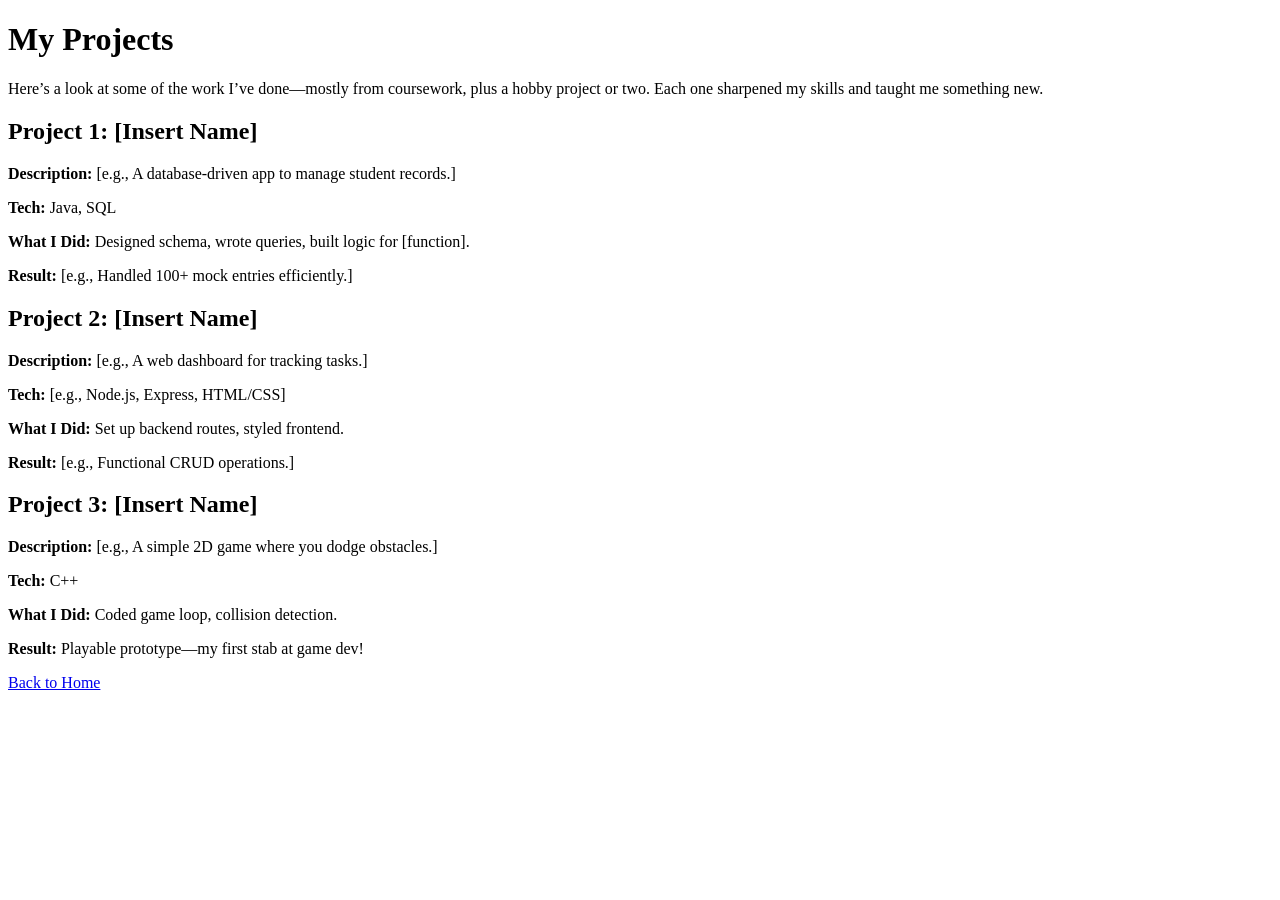
==== projects.html @ 298356f2 "first commit = swag" ====
<!DOCTYPE html>
<html>
<head>
    <title>Projects - Chris Jacobs Jr.</title>
</head>
<body>
    <h1>My Projects</h1>
    <p>Here’s a look at some of the work I’ve done—mostly from coursework, plus a hobby project or two. Each one sharpened my skills and taught me something new.</p>

    <h2 id="project1">Project 1: [Insert Name]</h2>
    <p><strong>Description:</strong> [e.g., A database-driven app to manage student records.]</p>
    <p><strong>Tech:</strong> Java, SQL</p>
    <p><strong>What I Did:</strong> Designed schema, wrote queries, built logic for [function].</p>
    <p><strong>Result:</strong> [e.g., Handled 100+ mock entries efficiently.]</p>

    <h2 id="project2">Project 2: [Insert Name]</h2>
    <p><strong>Description:</strong> [e.g., A web dashboard for tracking tasks.]</p>
    <p><strong>Tech:</strong> [e.g., Node.js, Express, HTML/CSS]</p>
    <p><strong>What I Did:</strong> Set up backend routes, styled frontend.</p>
    <p><strong>Result:</strong> [e.g., Functional CRUD operations.]</p>

    <h2 id="project3">Project 3: [Insert Name]</h2>
    <p><strong>Description:</strong> [e.g., A simple 2D game where you dodge obstacles.]</p>
    <p><strong>Tech:</strong> C++</p>
    <p><strong>What I Did:</strong> Coded game loop, collision detection.</p>
    <p><strong>Result:</strong> Playable prototype—my first stab at game dev!</p>

    <p><a href="index.html">Back to Home</a></p>
</body>
</html>
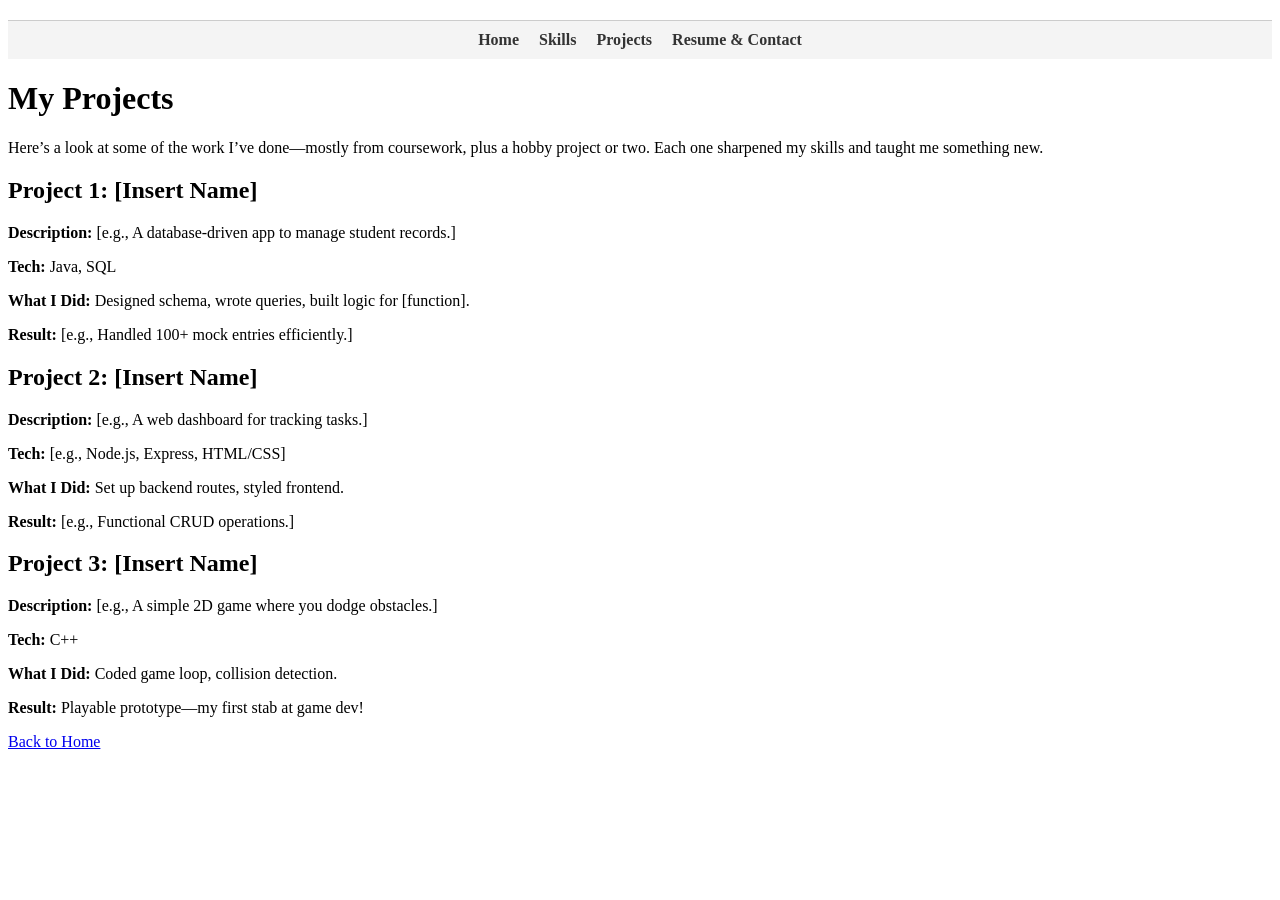
==== commit 6d4c52f2: "Added home bar" ====
--- a/projects.html
+++ b/projects.html
@@ -2,8 +2,15 @@
 <html>
 <head>
     <title>Projects - Chris Jacobs Jr.</title>
+    <link rel="stylesheet" href="css/style.css">
 </head>
 <body>
+    <div class="home-bar">
+        <a href="index.html">Home</a>
+        <a href="skills.html">Skills</a>
+        <a href="projects.html">Projects</a>
+        <a href="resume.html">Resume & Contact</a>
+    </div>
     <h1>My Projects</h1>
     <p>Here’s a look at some of the work I’ve done—mostly from coursework, plus a hobby project or two. Each one sharpened my skills and taught me something new.</p>
 
--- a/css/style.css
+++ b/css/style.css
@@ -0,0 +1,20 @@
+
+.home-bar {
+    display: flex;
+    justify-content: center;
+    gap: 20px;
+    margin-top: 20px;
+    padding: 10px;
+    background-color: #f4f4f4;
+    border-top: 1px solid #ccc;
+}
+
+.home-bar a {
+    text-decoration: none;
+    color: #333;
+    font-weight: bold;
+}
+
+.home-bar a:hover {
+    color: #007BFF;
+}
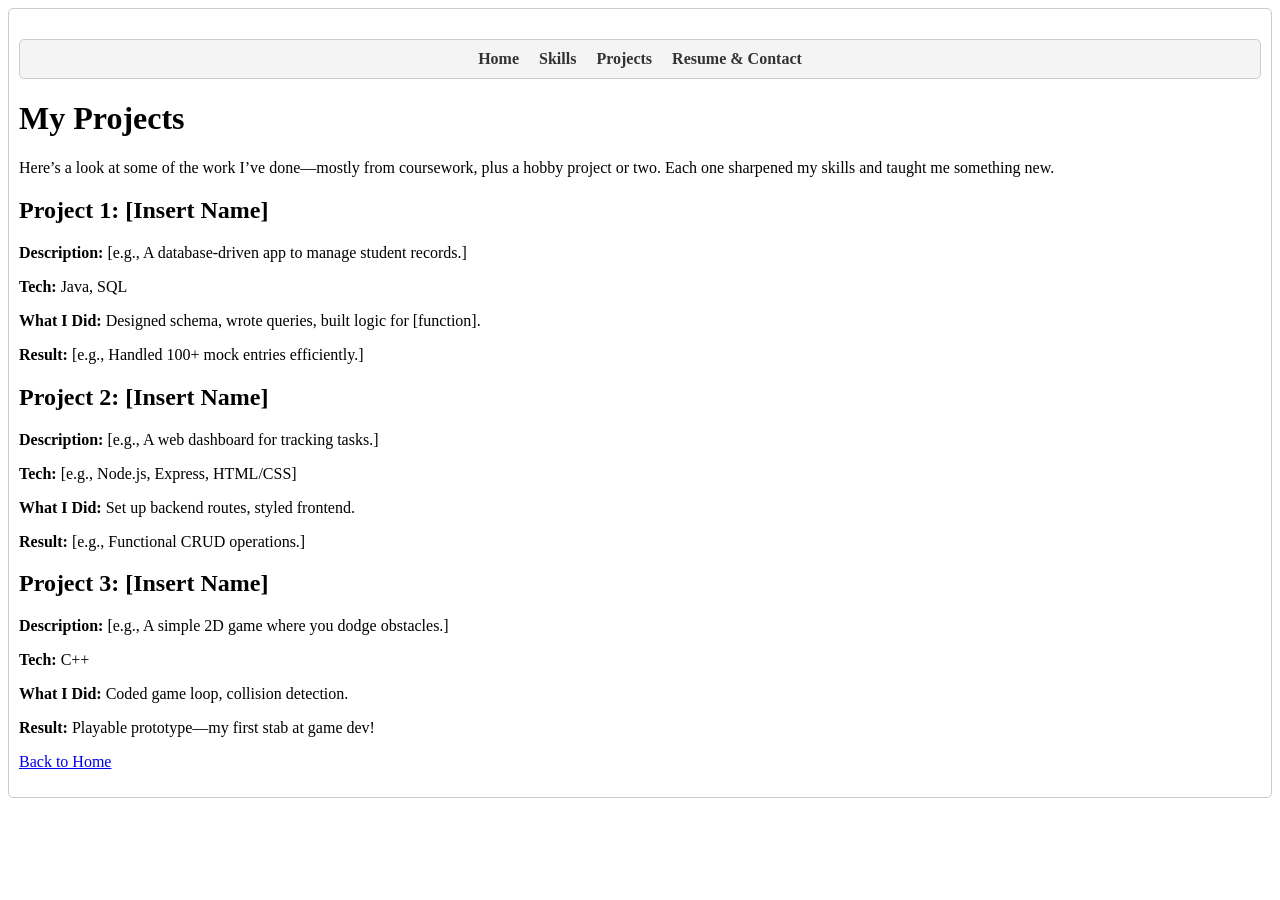
==== commit f0e00350: "Added information to the skills page" ====
--- a/projects.html
+++ b/projects.html
@@ -13,6 +13,9 @@
     </div>
     <h1>My Projects</h1>
     <p>Here’s a look at some of the work I’ve done—mostly from coursework, plus a hobby project or two. Each one sharpened my skills and taught me something new.</p>
+
+    <!-- TODO: Add a search bar or tags or something so that viewers can
+     narrow down projects by skillset. -->
 
     <h2 id="project1">Project 1: [Insert Name]</h2>
     <p><strong>Description:</strong> [e.g., A database-driven app to manage student records.]</p>
--- a/css/style.css
+++ b/css/style.css
@@ -1,3 +1,8 @@
+body {
+    border: 1px solid #ccc;
+    border-radius: 5px;
+    padding: 10px;
+}
 
 .home-bar {
     display: flex;
@@ -6,7 +11,8 @@
     margin-top: 20px;
     padding: 10px;
     background-color: #f4f4f4;
-    border-top: 1px solid #ccc;
+    border: 1px solid #ccc;
+    border-radius: 5px;
 }
 
 .home-bar a {
@@ -18,3 +24,37 @@
 .home-bar a:hover {
     color: #007BFF;
 }
+
+.github-activity {
+    margin-top: 40px;
+    padding: 20px;
+    background-color: #f9f9f9;
+    border: 1px solid #ddd;
+    border-radius: 5px;
+}
+
+.github-activity h2 {
+    font-size: 1.5em;
+    margin-bottom: 15px;
+    color: #333;
+}
+
+.activity-list {
+    list-style-type: none;
+    padding: 0;
+}
+
+.activity-item {
+    margin-bottom: 10px;
+    font-size: 1em;
+    color: #555;
+}
+
+.activity-item .repo-name {
+    font-weight: bold;
+    color: #007BFF;
+}
+
+.activity-item .repo-name:hover {
+    text-decoration: underline;
+}
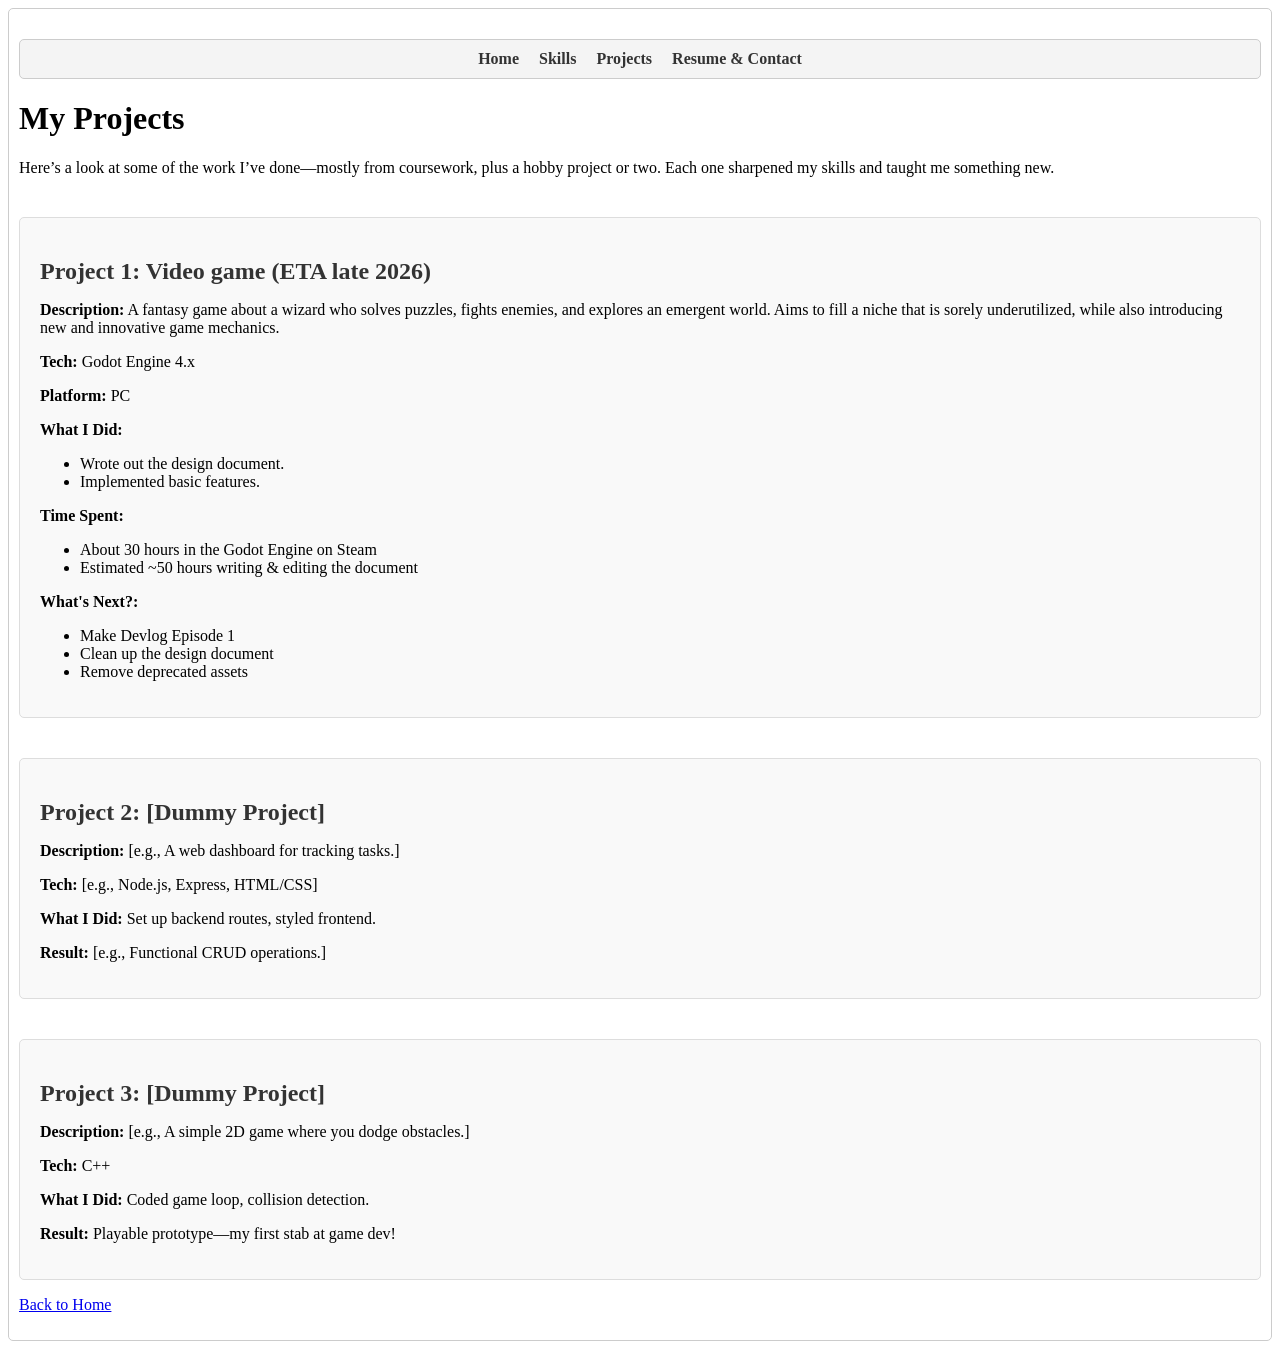
==== commit 5f88a53e: "Filled in project 1 of the projects page. Make it look prettier" ====
--- a/projects.html
+++ b/projects.html
@@ -17,23 +17,44 @@
     <!-- TODO: Add a search bar or tags or something so that viewers can
      narrow down projects by skillset. -->
 
-    <h2 id="project1">Project 1: [Insert Name]</h2>
-    <p><strong>Description:</strong> [e.g., A database-driven app to manage student records.]</p>
-    <p><strong>Tech:</strong> Java, SQL</p>
-    <p><strong>What I Did:</strong> Designed schema, wrote queries, built logic for [function].</p>
-    <p><strong>Result:</strong> [e.g., Handled 100+ mock entries efficiently.]</p>
+    <div class="content-box">
+        <h2 id="project1">Project 1: Video game (ETA late 2026)</h2>
+        <p><strong>Description:</strong> A fantasy game about a wizard who solves puzzles, fights enemies, and explores an emergent world. Aims to fill a niche that is sorely underutilized, while also introducing new and innovative game mechanics.</p>
+        <p><strong>Tech:</strong> Godot Engine 4.x</p>
+        <p><strong>Platform:</strong> PC</p>
+        <p><strong>What I Did:</strong></p>
+        <ul>
+            <li>Wrote out the design document.</li>
+            <li>Implemented basic features.</li>
+        </ul>
+        <p><strong>Time Spent:</strong></p>
+        <ul>
+            <li>About 30 hours in the Godot Engine on Steam</li>
+            <li>Estimated ~50 hours writing & editing the document</li>
+        </ul>
+        <p><strong>What's Next?:</strong></p>
+        <ul>
+            <li>Make Devlog Episode 1</li>
+            <li>Clean up the design document</li>
+            <li>Remove deprecated assets</li>
+        </ul>
+    </div>
 
-    <h2 id="project2">Project 2: [Insert Name]</h2>
-    <p><strong>Description:</strong> [e.g., A web dashboard for tracking tasks.]</p>
-    <p><strong>Tech:</strong> [e.g., Node.js, Express, HTML/CSS]</p>
-    <p><strong>What I Did:</strong> Set up backend routes, styled frontend.</p>
-    <p><strong>Result:</strong> [e.g., Functional CRUD operations.]</p>
+    <div class="content-box">
+        <h2 id="project2">Project 2: [Dummy Project]</h2>
+        <p><strong>Description:</strong> [e.g., A web dashboard for tracking tasks.]</p>
+        <p><strong>Tech:</strong> [e.g., Node.js, Express, HTML/CSS]</p>
+        <p><strong>What I Did:</strong> Set up backend routes, styled frontend.</p>
+        <p><strong>Result:</strong> [e.g., Functional CRUD operations.]</p>
+    </div>
 
-    <h2 id="project3">Project 3: [Insert Name]</h2>
-    <p><strong>Description:</strong> [e.g., A simple 2D game where you dodge obstacles.]</p>
-    <p><strong>Tech:</strong> C++</p>
-    <p><strong>What I Did:</strong> Coded game loop, collision detection.</p>
-    <p><strong>Result:</strong> Playable prototype—my first stab at game dev!</p>
+    <div class="content-box">
+        <h2 id="project3">Project 3: [Dummy Project]</h2>
+        <p><strong>Description:</strong> [e.g., A simple 2D game where you dodge obstacles.]</p>
+        <p><strong>Tech:</strong> C++</p>
+        <p><strong>What I Did:</strong> Coded game loop, collision detection.</p>
+        <p><strong>Result:</strong> Playable prototype—my first stab at game dev!</p>
+    </div>
 
     <p><a href="index.html">Back to Home</a></p>
 </body>
--- a/css/style.css
+++ b/css/style.css
@@ -25,7 +25,7 @@
     color: #007BFF;
 }
 
-.github-activity {
+.content-box {
     margin-top: 40px;
     padding: 20px;
     background-color: #f9f9f9;
@@ -33,7 +33,7 @@
     border-radius: 5px;
 }
 
-.github-activity h2 {
+.content-box h2 {
     font-size: 1.5em;
     margin-bottom: 15px;
     color: #333;
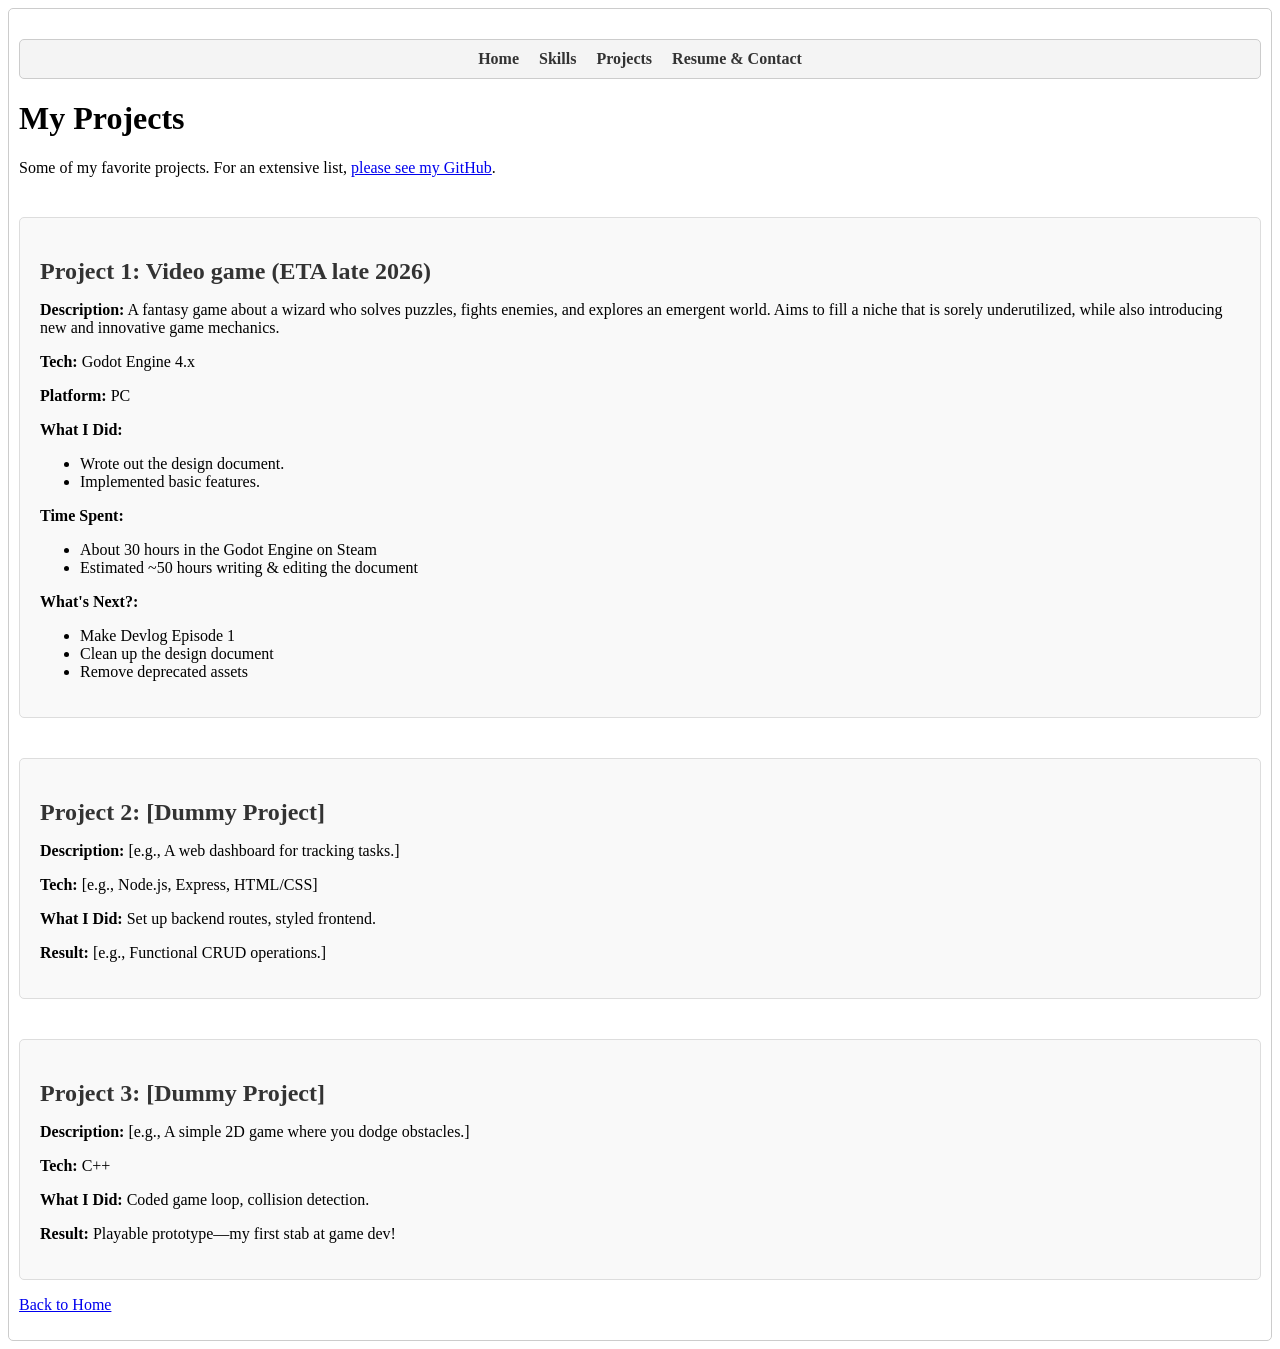
==== commit d96afd94: "rewrote the description" ====
--- a/projects.html
+++ b/projects.html
@@ -12,7 +12,7 @@
         <a href="resume.html">Resume & Contact</a>
     </div>
     <h1>My Projects</h1>
-    <p>Here’s a look at some of the work I’ve done—mostly from coursework, plus a hobby project or two. Each one sharpened my skills and taught me something new.</p>
+    <p>Some of my favorite projects. For an extensive list, <a href="https://github.com/ChrisJacobsJr" target="_blank">please see my GitHub</a>.</p>
 
     <!-- TODO: Add a search bar or tags or something so that viewers can
      narrow down projects by skillset. -->
